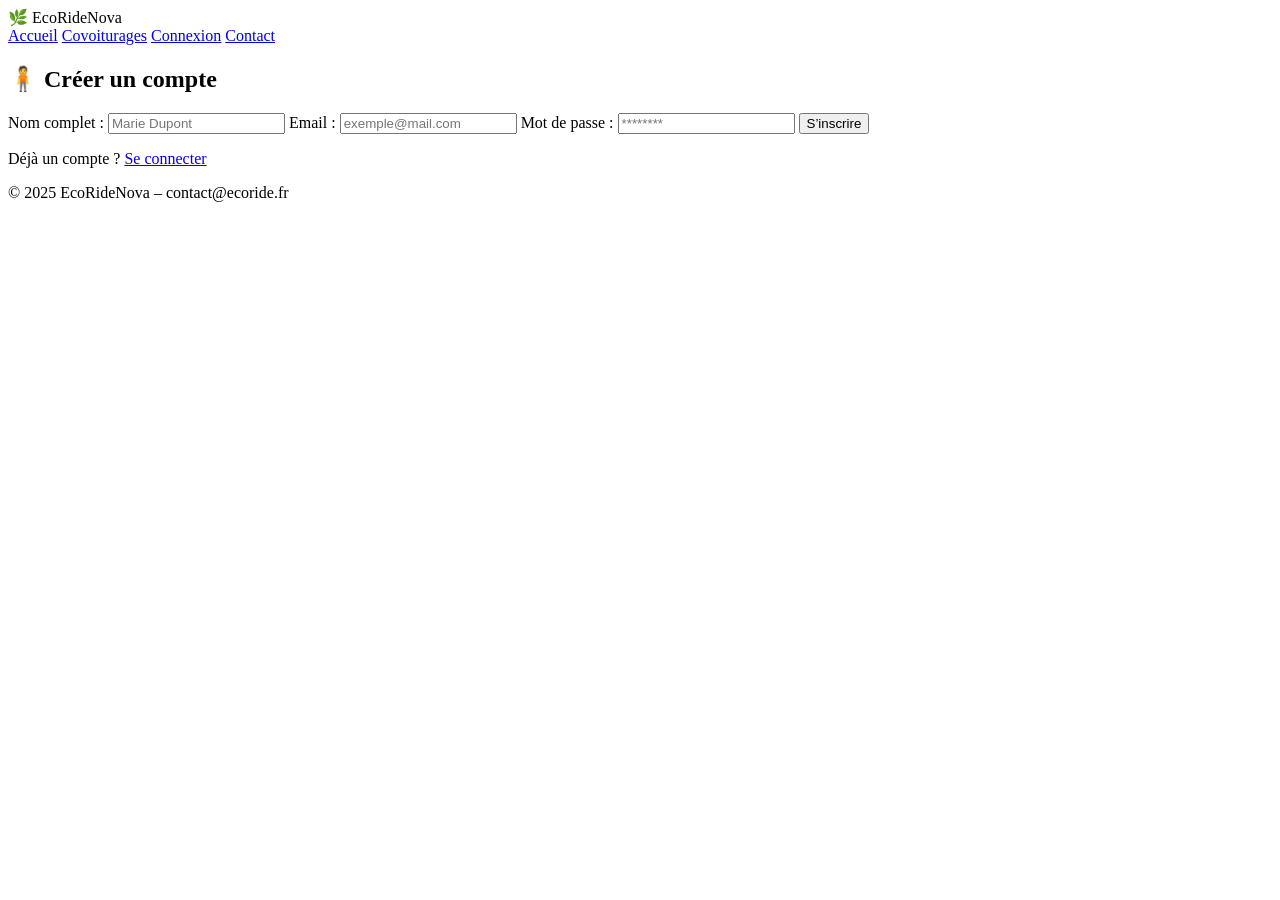
==== frontend/pages/inscription.html @ 5540b41d "✨ US4 : ajout des pages connexion et inscription avec formulaires stylisés" ====
<!DOCTYPE html>
<html lang="fr">
<head>
  <meta charset="UTF-8">
  <meta name="viewport" content="width=device-width, initial-scale=1.0">
  <title>Inscription – EcoRideNova</title>
  <link rel="stylesheet" href="/css/style.css">
  <link href="https://fonts.googleapis.com/css2?family=Poppins:wght@600;700&family=Open+Sans:wght@400;600&display=swap" rel="stylesheet">
</head>
<body>

  <header class="header">
    <div class="logo">🌿 EcoRideNova</div>
    <nav class="nav">
      <a href="../index.html">Accueil</a>
      <a href="covoiturages.html">Covoiturages</a>
      <a href="connexion.html">Connexion</a>
      <a href="contact.html">Contact</a>
    </nav>
  </header>

  <section class="auth-section">
    <h2>🧍 Créer un compte</h2>
    <form class="auth-form">
      <label>Nom complet :</label>
      <input type="text" placeholder="Marie Dupont" required>

      <label>Email :</label>
      <input type="email" placeholder="exemple@mail.com" required>

      <label>Mot de passe :</label>
      <input type="password" placeholder="********" required>

      <button type="submit" class="btn btn-primary">S’inscrire</button>
      <p>Déjà un compte ? <a href="connexion.html">Se connecter</a></p>
    </form>
  </section>

  <footer class="footer">
    <p>© 2025 EcoRideNova – contact@ecoride.fr</p>
  </footer>

</body>
</html>
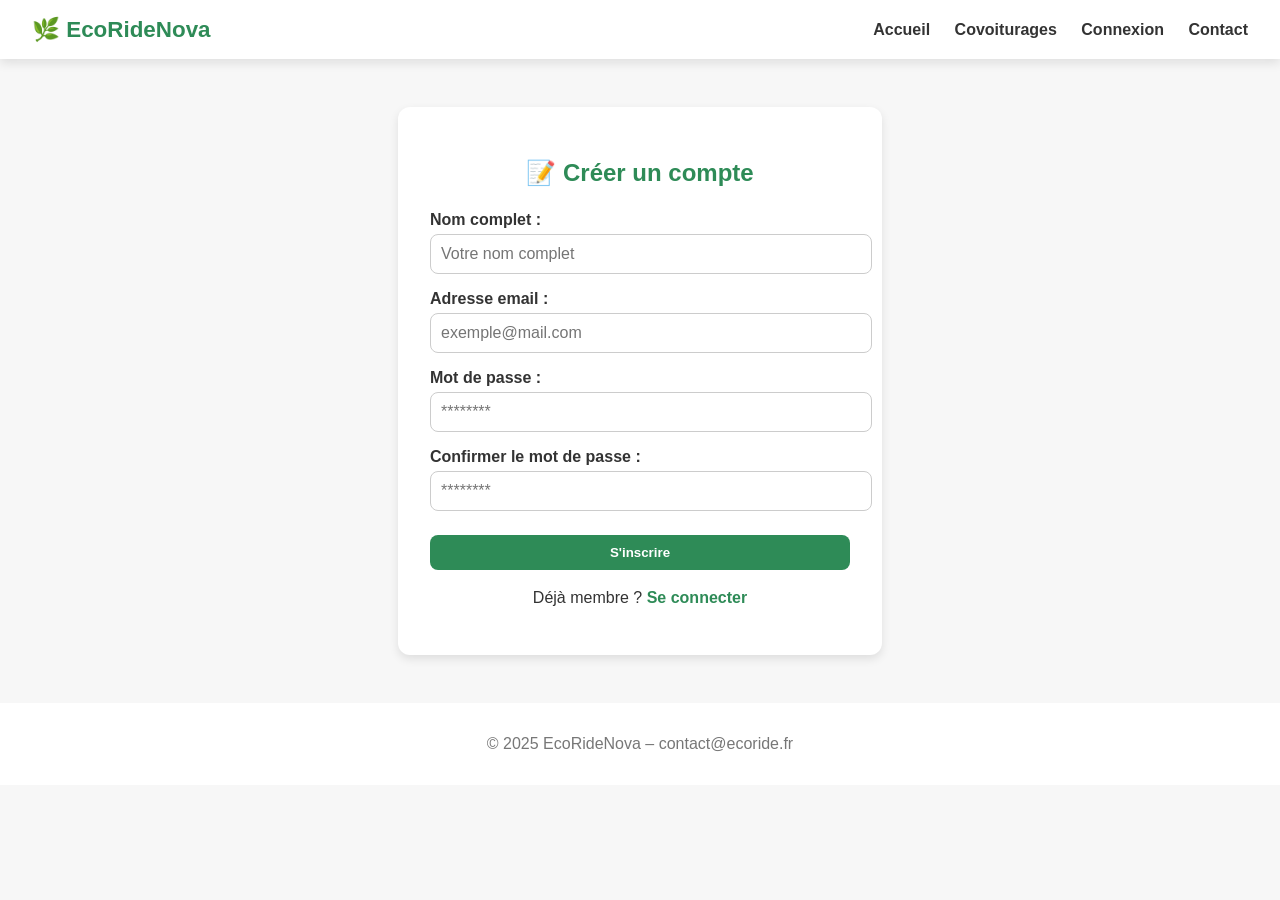
==== commit fae7b2e6: "🔐 US4: Formulaires d’inscription et de connexion + styles + validation JS responsive" ====
--- a/frontend/pages/inscription.html
+++ b/frontend/pages/inscription.html
@@ -4,14 +4,15 @@
   <meta charset="UTF-8">
   <meta name="viewport" content="width=device-width, initial-scale=1.0">
   <title>Inscription – EcoRideNova</title>
-  <link rel="stylesheet" href="/css/style.css">
+  <link rel="stylesheet" href="../css/style.css">
   <link href="https://fonts.googleapis.com/css2?family=Poppins:wght@600;700&family=Open+Sans:wght@400;600&display=swap" rel="stylesheet">
 </head>
 <body>
-
+  <!-- HEADER -->
   <header class="header">
     <div class="logo">🌿 EcoRideNova</div>
-    <nav class="nav">
+    <button class="menu-toggle" id="menuToggle" aria-label="Menu">☰</button>
+    <nav class="nav" id="mainNav">
       <a href="../index.html">Accueil</a>
       <a href="covoiturages.html">Covoiturages</a>
       <a href="connexion.html">Connexion</a>
@@ -19,27 +20,33 @@
     </nav>
   </header>
 
+  <!-- FORMULAIRE D'INSCRIPTION -->
   <section class="auth-section">
-    <h2>🧍 Créer un compte</h2>
-    <form class="auth-form">
-      <label>Nom complet :</label>
-      <input type="text" placeholder="Marie Dupont" required>
+    <h2>📝 Créer un compte</h2>
+    <form class="auth-form" id="registerForm">
+      <label for="name">Nom complet :</label>
+      <input type="text" id="name" placeholder="Votre nom complet" required>
 
-      <label>Email :</label>
-      <input type="email" placeholder="exemple@mail.com" required>
+      <label for="email">Adresse email :</label>
+      <input type="email" id="email" placeholder="exemple@mail.com" required>
 
-      <label>Mot de passe :</label>
-      <input type="password" placeholder="********" required>
+      <label for="password">Mot de passe :</label>
+      <input type="password" id="password" placeholder="********" required>
 
-      <button type="submit" class="btn btn-primary">S’inscrire</button>
-      <p>Déjà un compte ? <a href="connexion.html">Se connecter</a></p>
+      <label for="confirmPassword">Confirmer le mot de passe :</label>
+      <input type="password" id="confirmPassword" placeholder="********" required>
+
+      <button type="submit" class="btn btn-primary">S'inscrire</button>
+      <p>Déjà membre ? <a href="connexion.html">Se connecter</a></p>
     </form>
   </section>
 
+  <!-- FOOTER -->
   <footer class="footer">
     <p>© 2025 EcoRideNova – contact@ecoride.fr</p>
   </footer>
 
+  <script src="../js/main.js"></script>
 </body>
 </html>
 
--- a/frontend/css/style.css
+++ b/frontend/css/style.css
@@ -0,0 +1,332 @@
+/* =============================
+   🌿 STYLES GLOBAUX ECORIDENOVA
+   ============================= */
+
+:root {
+  --green: #2e8b57;
+  --light-gray: #f7f7f7;
+  --dark-gray: #333;
+  --white: #fff;
+  --radius: 12px;
+  --shadow: 0 4px 10px rgba(0, 0, 0, 0.1);
+}
+
+body {
+  font-family: "Open Sans", sans-serif;
+  background: var(--light-gray);
+  color: var(--dark-gray);
+  margin: 0;
+  padding: 0;
+}
+
+/* HEADER */
+.header {
+  background: var(--white);
+  box-shadow: var(--shadow);
+  padding: 1rem 2rem;
+  display: flex;
+  justify-content: space-between;
+  align-items: center;
+  position: sticky;
+  top: 0;
+}
+
+.logo {
+  font-family: "Poppins", sans-serif;
+  font-weight: 700;
+  color: var(--green);
+  font-size: 1.4rem;
+}
+
+.nav a {
+  color: var(--dark-gray);
+  text-decoration: none;
+  margin-left: 20px;
+  font-weight: 600;
+  transition: color 0.3s;
+}
+
+.nav a:hover,
+.nav a.active {
+  color: var(--green);
+}
+
+/* FORMULAIRES */
+.auth-section {
+  max-width: 420px;
+  margin: 3rem auto;
+  background: var(--white);
+  padding: 2rem;
+  border-radius: var(--radius);
+  box-shadow: var(--shadow);
+}
+
+.auth-section h2 {
+  text-align: center;
+  color: var(--green);
+}
+
+.auth-form label {
+  display: block;
+  margin-top: 1rem;
+  font-weight: 600;
+}
+
+.auth-form input {
+  width: 100%;
+  padding: 10px;
+  margin-top: 5px;
+  border: 1px solid #ccc;
+  border-radius: 8px;
+  font-size: 1rem;
+}
+
+.btn {
+  display: inline-block;
+  text-align: center;
+  background: var(--green);
+  color: white;
+  border: none;
+  padding: 10px 20px;
+  border-radius: 8px;
+  margin-top: 1.5rem;
+  cursor: pointer;
+  transition: background 0.3s;
+}
+
+.btn:hover {
+  background: #256e46;
+}
+
+/* FOOTER */
+.footer {
+  text-align: center;
+  padding: 1rem;
+  background: var(--white);
+  margin-top: 3rem;
+  color: #777;
+}
+
+/* =============================
+   🍔 MENU BURGER RESPONSIVE
+   ============================= */
+.menu-toggle {
+  display: none;
+  font-size: 2rem;
+  background: none;
+  border: none;
+  color: var(--green);
+  cursor: pointer;
+}
+
+@media (max-width: 768px) {
+  .menu-toggle {
+    display: block;
+  }
+
+  .nav {
+    display: none;
+    flex-direction: column;
+    background: var(--white);
+    position: absolute;
+    top: 70px;
+    right: 20px;
+    padding: 15px 25px;
+    border-radius: var(--radius);
+    box-shadow: var(--shadow);
+  }
+
+  .nav a {
+    margin: 10px 0;
+  }
+
+  .nav.show {
+    display: flex;
+  }
+}
+
+/* =============================
+   🚗 PAGE DÉTAIL DU COVOITURAGE
+   ============================= */
+
+.ride-detail {
+  max-width: 850px;
+  margin: 3rem auto;
+  background: var(--white);
+  padding: 2rem 3rem;
+  border-radius: var(--radius);
+  box-shadow: var(--shadow);
+}
+
+.ride-header h2 {
+  font-family: "Poppins", sans-serif;
+  font-size: 1.8rem;
+  color: var(--green);
+  margin-bottom: 1rem;
+}
+
+.ride-header p {
+  margin: 5px 0;
+  color: #555;
+}
+
+.driver-section {
+  display: flex;
+  align-items: center;
+  gap: 1.5rem;
+  margin: 1.8rem 0;
+}
+
+.driver-photo {
+  width: 90px;
+  height: 90px;
+  border-radius: 50%;
+  object-fit: cover;
+  border: 3px solid var(--green);
+}
+
+.driver-section h3 {
+  margin: 0;
+  color: var(--dark-gray);
+  font-weight: 700;
+}
+
+.driver-section p {
+  margin: 2px 0;
+  color: #666;
+}
+
+.ride-info-detail {
+  background: #f9f9f9;
+  padding: 1rem 1.5rem;
+  border-radius: 10px;
+  margin: 1.5rem 0;
+}
+
+.ride-info-detail p {
+  margin: 8px 0;
+  font-weight: 600;
+}
+
+.ride-cta {
+  text-align: center;
+  margin: 2rem 0;
+}
+
+.ride-cta .btn {
+  background: var(--green);
+  color: var(--white);
+  font-size: 1.1rem;
+  padding: 12px 25px;
+  border-radius: 10px;
+}
+
+.ride-cta .btn:hover {
+  background: #256e46;
+}
+
+/* Avis */
+.reviews {
+  border-top: 1px solid #ddd;
+  padding-top: 1.5rem;
+}
+
+.reviews h3 {
+  color: var(--green);
+  margin-bottom: 1rem;
+}
+
+.review {
+  background: #fafafa;
+  padding: 0.8rem 1rem;
+  border-radius: 8px;
+  margin-bottom: 0.8rem;
+  border-left: 4px solid var(--green);
+  box-shadow: 0 2px 5px rgba(0, 0, 0, 0.05);
+}
+
+.review p {
+  margin: 0;
+  color: #444;
+}
+
+/* =============================
+   👤 FORMULAIRES AUTHENTIFICATION
+   ============================= */
+
+.auth-section {
+  max-width: 420px;
+  margin: 3rem auto;
+  background: var(--white);
+  padding: 2rem;
+  border-radius: var(--radius);
+  box-shadow: var(--shadow);
+}
+
+.auth-section h2 {
+  text-align: center;
+  color: var(--green);
+  margin-bottom: 1.5rem;
+}
+
+.auth-form label {
+  display: block;
+  margin-top: 1rem;
+  font-weight: 600;
+}
+
+.auth-form input {
+  width: 100%;
+  padding: 10px;
+  margin-top: 5px;
+  border: 1px solid #ccc;
+  border-radius: 8px;
+  font-size: 1rem;
+}
+
+.auth-form input:focus {
+  outline: none;
+  border-color: var(--green);
+  box-shadow: 0 0 3px rgba(46, 139, 87, 0.3);
+}
+
+.auth-form .btn {
+  width: 100%;
+  margin-top: 1.5rem;
+  background: var(--green);
+  color: #fff;
+  font-weight: 600;
+  border: none;
+  padding: 10px;
+  border-radius: 8px;
+  cursor: pointer;
+  transition: 0.3s;
+}
+
+.auth-form .btn:hover {
+  background: #256e46;
+}
+
+.auth-form p {
+  text-align: center;
+  margin-top: 1.2rem;
+}
+
+.auth-form a {
+  color: var(--green);
+  font-weight: 600;
+  text-decoration: none;
+}
+
+.auth-form a:hover {
+  text-decoration: underline;
+}
+
+/* Responsive */
+@media (max-width: 480px) {
+  .auth-section {
+    margin: 2rem 1rem;
+    padding: 1.5rem;
+  }
+}
+
